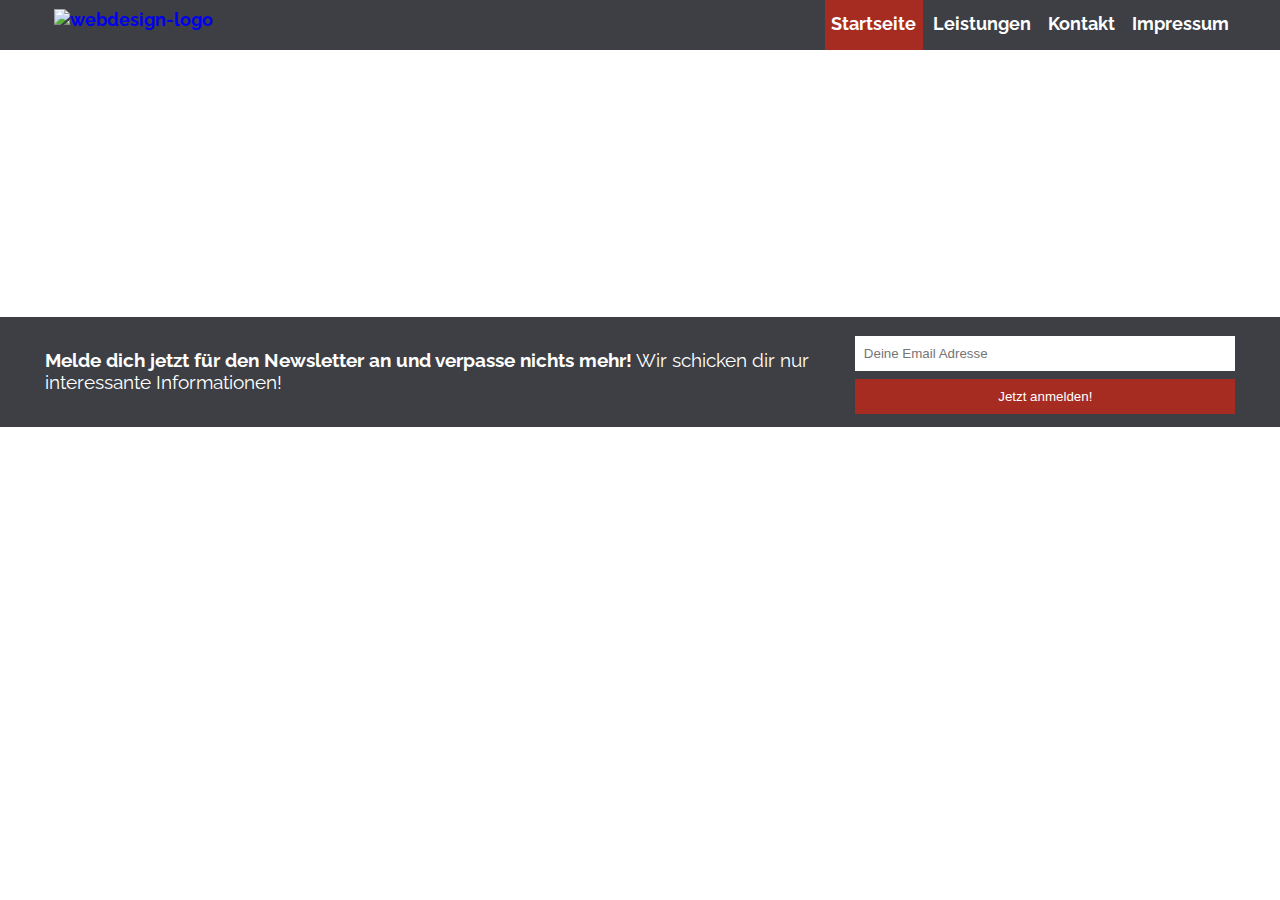
==== index.html @ fb194dc9 "commit changes" ====
<!DOCTYPE html>
<html lang="de">

    <head>
        <meta charset="utf-8">
        <meta name="viewport" content="width=device-width, initial-scale=1.0">
        <title>Startseite</title>
        <link rel="stylesheet" type="text/css" href="src/css/styles.css">
        <link rel="preconnect" href="https://fonts.googleapis.com">
        <link rel="preconnect" href="https://fonts.gstatic.com" crossorigin>
        <link href="https://fonts.googleapis.com/css2?family=Lato:ital,wght@0,400;0,700;1,400;1,700&family=Raleway:ital,wght@0,400;0,700;1,400;1,700&display=swap" rel="stylesheet">
    </head>

    <body>

        <!-- NAVIGATIONSLEISTE -->

        <nav id="header-nav">

           <div class="container" id="desktop-nav">
                <div class="row">
                    <div class="col-6">

                        <a href="index.html">
                            <img src="src/img/webdesign-logo.png" alt="webdesign-logo">
                        </a>
            
                        <ul>
                            <li class="active"><a href="index.html">Startseite</a></li>
                            <li><a href="leistungen.html">Leistungen</a></li>
                            <li><a href="kontakt.html">Kontakt</a></li>
                            <li><a href="impressum.html">Impressum</a></li>
                        </ul>

                    </div>
                </div>
            </div>
            

            <div class="container" id="mobile-nav">
                <div class="row">
                    <div class="col-6">

                        <a href="index.html">
                            <img src="src/img/webdesign-logo.png" alt="webdesign-logo">
                        </a>

                        <div class="clearfix" id="mobile-nav-dropdown">

                            <div id="mobile-nav-button"><span>&equiv;</span></div>
                        

                            <div class="clearfix" id="mobile-nav-content">

                                <ul>
                                    <li class="active"><a href="index.html">Startseite</a></li>
                                    <li><a href="leistungen.html">Leistungen</a></li>
                                    <li><a href="kontakt.html">Kontakt</a></li>
                                    <li><a href="impressum.html">Impressum</a></li>
                                </ul>

                            </div>
                        </div>           
                    </div>
                </div>
            </div>

        </nav>

        <!-- HEADER BANNER -->

        <header id="header-banner"></header>

        <!-- NEWSLETTER-BEREICH -->

        <section id="newsletter-bereich">

            <div class="container">
                <div class="row">
                    <div class="col-4">

                        <p id="nb-werbetext"><span class="fettgedruckter-text">Melde dich jetzt für den Newsletter an und verpasse nichts mehr!</span> Wir schicken dir nur interessante Informationen!</p>

                    </div>
                    <div class="col-2 clearfix">

                        <form id="nb-form" action="index.html" method="post">

                            <label class="screenreader" for="nb-email-input">E-Mail:</label>
                            <input id="nb-email-input" type="text" name="email" placeholder="Deine Email Adresse" pattern="[a-z0-9._%+-]+@[a-z0-9.-]+\.[a-z]{2,4}$" title="Gib eine gültige E-Mail Adresse ein.">

                            <button class="btn-typ-1" id="nb-btn" type:"submit">Jetzt anmelden!</button>

                        </form>

                    </div>
                </div>
            </div>

        </section>

    </body>

</html>
---- src/css/styles.css ----
html {
    font-size: 16px;
}

/* === FARBEN === */

/*
BLAU:           #1F4E8C
DUNKEL GRAU:    #3D3F45
HELL GRAU:      #E5E5E5
ROT:            #A62C21
*/

/* === GLOBAL === */

body {
   margin: 0;
   font-family: 'Raleway', 'Lato', 'Helvetica Neue', 'Arial', sans-serif;
   font-size: 16px;
}

* {
   box-sizing: border-box;
}

/* === GENERELLES === */

.clearfix::after {
   content: "";
   display: block;
   clear: both;
}

.active {
   background-color: #A62C21 !important; 
}

.fettgedruckter-text {
   font-weight:  bold;
}

.screenreader {
   display: none;
}

.btn-typ-1 {
   background-color: #A62C21;
   border: 2px solid #A62C21;
   color: #FFF;
   padding: .4rem .6rem;
}

/*=== Navigationsleiste ===*/

#header-nav {
    width: 100%;
    height: 50px;
    background-color: #3D3F45;
    position: relative;
    font-weight: bold;
    font-size: 1.1rem;
}

 #header-nav a >img {
    height: 30px;
    width: auto;
    float: left;
    margin: .55rem;
 }

 #header-nav ul {
    margin: 0;
    padding: 0;
    float: right;
    height: 100%;
 }

 #header-nav ul > li {
    display: inline-block;
    height: 100%;
    padding: 0 .4rem 0 .4rem;
 }

 #header-nav ul > li > a {
    display: inline-block;
    margin-top: .8rem;
 }
 
 #header-nav ul > li > a:link {
    color: #fff;
    text-decoration: none;
 }

 #header-nav ul > li > a:hover {
    color: #E5E5E5;
    text-decoration: none;
 }

 #header-nav ul > li > a:active {
    color: #E5E5E5;
    text-decoration: none;
 }

 #header-nav ul > li > a:visited {
    color: #fff;
    text-decoration: none;
 }

 #header-nav .col-6 {
   padding-top: 0;
   padding-bottom: 0;
 }

#header-nav .container,
#header-nav .row,
#header-nav .col-6 {
   height: 100%;
}

 


 /* === NAVIGATIONSLEISTE (MOBIL) === */

 #mobile-nav-button {

   color: #FFF;
   float: right;
   font-size: 2rem;
   border: 2px solid #FFF;
   width: 37px;
   height: 37px;
   position: relative;
   margin-top: .4rem;
   margin-bottom: .4rem;

 }

 #mobile-nav-button > span {
   position: absolute;
   bottom: -0.5px;
   left: 7.5px;
 }

 #mobile-nav-content > ul > li {
   display: block;
   background-color: #3D3F45;
   height: 50px;
   padding: 0 1.2rem;
   text-align: center;
 }

 #mobile-nav-dropdown {
   position: relative;
   display: inline-block;
   float: right;
 }

 #mobile-nav-content {
   position: absolute;
   right: 0;
   top: 50px;
   display: none;
 }

 #mobile-nav-dropdown:hover > #mobile-nav-content {
   display: block;
 }

 #mobile-nav {
   display: none;
 }


@media (max-width: 768px) {

   #desktop-nav { display: none        }
   #mobile-nav { display: inline-block }

}


 /* === HEADER - BANNER === */

 #header-banner {
    width: 100%;
    height: 0;
    padding-top: 20.83%;
    background: url("../img/hintergrund.jpg") no-repeat center center;
    background-size: contain;
 }

 #header-banner-klein {
    width: 100%;
    height: 0;
    padding-top: 15.625%;
    background: url("../img/hintergrund-klein.jpg") no-repeat center center;
    background-size: contain;
 }

 /* === NEWSLETTER-BEREICH === */ 

 #newsletter-bereich {
   width: 100%;
   background-color: #3D3F45;
 }

 #nb-werbetext {
   color: #FFF;
   font-size: 1.2rem;
 }

 #nb-email-input {
   width: 78%;
   height: 35px;
   border: 2px solid #FFF;
   padding: .4rem;
 }

 #nb-btn {
   height: 35px;
 }

 #nb-form {
   margin-top: .4rem;
   float: right;
   width: 100%;
   text-align: right;
 }

 @media (max-width: 1822px) {
   #nb-email-input {
      width: 70%;
    }
 }

 @media (max-width: 1358px) {
   #nb-email-input {
      width: 100%;
      margin-bottom: .5rem;
   }

   #nb-btn {
      width: 100%;
   }
 }

 @media (max-width: 768px) {
   #nb-werbetext {
      display: none;
   }
   #nb-form {
      margin-top: 0;
   }
   #newsletter-bereich .col-4 {
      display: none;
   }
 }

 @media (max-width: 480px) {
   #nb-email-input {
      height: 25px;
   }
   #nb-btn {
      height: 25px;
      padding: .1rem;
   }
 }

/*

=== GRID SYSTEM (SICHTBARKEIT) ===

.border, .border * {
   border: 1px solid #91C4FF;
}

[class*='col-'] {
   background-color: #BFDBFF;
}

p {
   background-color: #91C4FF;
   padding: 0;
   margin: 0;
   color: #FFF;
   text-align: center;
} 

*/


 /* === GRID SYSTEM === */

 .container {
   width: 95%;
   margin-left: auto;
   margin-right: auto;
 }

 .row::after {
   content: "";
   clear: both;
   display: block;
 }

 [class*='col-'] {
   float: left;
   min-height: 1px;
   padding: .8rem;
 }
 
 .col-1 { width: 16.666%;  }
 .col-2 { width: 33.333%;  }
 .col-3 { width: 50%;      }
 .col-4 { width: 66.666%   }
 .col-6 { width: 100%;     }

 /* 

 === WICHTIGE BREAKPOINTS ===

480 Pixel (iPhone Querformat)
768 Pixel (iPad Hochformat)
1024 Pixel (iPad Querformat)

 */

 @media (max-width: 1024px) {

   .col-1 { width: 33.333%;   }

 }


@media (max-width: 768px) {
   
   .col-1 { width: 50%;       }
   .col-2 { width: 100%;      }
   .col-3 { width: 100%;      }
   .col-4 { width: 100%;      }
}

@media (max-width: 480px) {
   
   .col-1 { width: 100%;      }
   .col-2 { width: 100%;      }
   .col-3 { width: 100%;      }
   .col-4 { width: 100%;      }
}
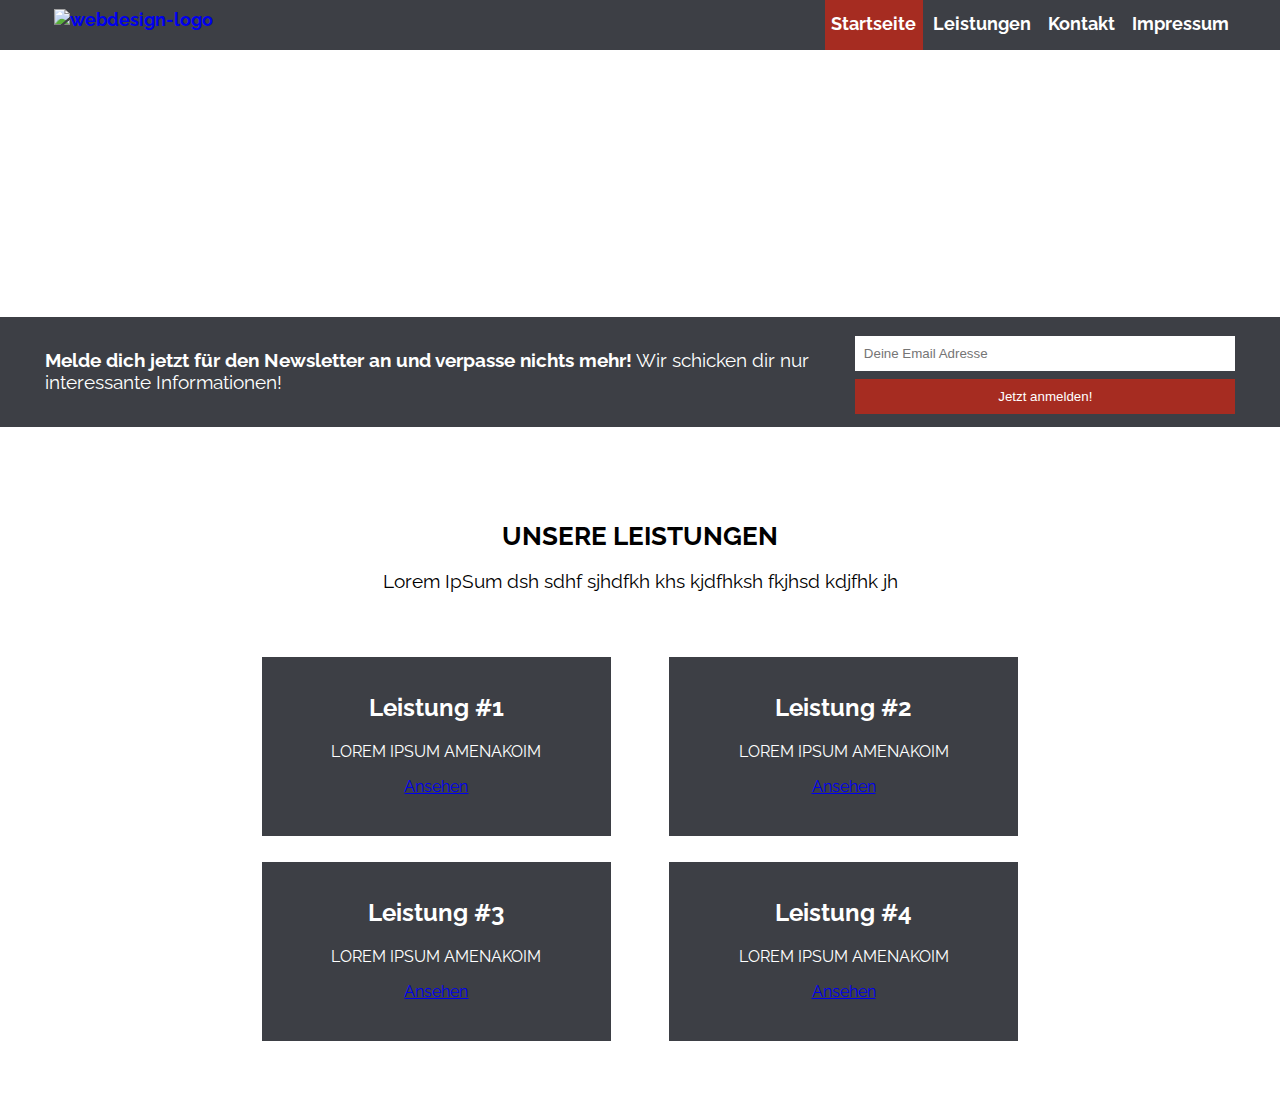
==== commit 979ed21b: "commit further changes" ====
--- a/index.html
+++ b/index.html
@@ -21,7 +21,7 @@
                 <div class="row">
                     <div class="col-6">
 
-                        <a href="index.html">
+                        <a href="index.html" class="logo-link">
                             <img src="src/img/webdesign-logo.png" alt="webdesign-logo">
                         </a>
             
@@ -41,7 +41,7 @@
                 <div class="row">
                     <div class="col-6">
 
-                        <a href="index.html">
+                        <a href="index.html" class="logo-link">
                             <img src="src/img/webdesign-logo.png" alt="webdesign-logo">
                         </a>
 
@@ -99,6 +99,57 @@
 
         </section>
 
+        <!-- LEISTUNGEN-BEREICH -->
+
+        <section id="leistungen-bereich">
+
+            <div class="container">
+                <div class="row">
+                    <div class="col-6">
+                        <header class="intro-container">
+                            <h1>Unsere Leistungen</h1>
+                            <p>Lorem IpSum dsh sdhf sjhdfkh khs kjdfhksh fkjhsd kdjfhk jh</p>
+                        </header>
+                    </div>
+                </div>
+
+                <div class="row">
+                    <div class="col-3">
+                        <article class="leistungs-box">
+                            <h2>Leistung #1</h2>
+                            <p>LOREM IPSUM AMENAKOIM</p>
+                            <a href="leistungen.html#leistung1">Ansehen</a>
+                        </article>
+                    </div>
+                    <div class="col-3">
+                        <article class="leistungs-box">
+                            <h2>Leistung #2</h2>
+                            <p>LOREM IPSUM AMENAKOIM</p>
+                            <a href="leistungen.html#leistung2">Ansehen</a>
+                        </article>
+                    </div>
+                </div>
+
+                <div class="row">
+                    <div class="col-3">
+                        <article class="leistungs-box">
+                            <h2>Leistung #3</h2>
+                            <p>LOREM IPSUM AMENAKOIM</p>
+                            <a href="leistungen.html#leistung3">Ansehen</a>
+                        </article>
+                    </div>
+                    <div class="col-3">
+                        <article class="leistungs-box">
+                            <h2>Leistung #4</h2>
+                            <p>LOREM IPSUM AMENAKOIM</p>
+                            <a href="leistungen.html#leistung4">Ansehen</a>
+                        </article>
+                    </div>
+                </div>
+            </div>
+
+        </section>
+
     </body>
 
 </html>--- a/src/css/styles.css
+++ b/src/css/styles.css
@@ -23,6 +23,17 @@
    box-sizing: border-box;
 }
 
+:focus {
+   outline: none;
+   box-shadow: 0 0 2px 2px #E5E5E5, 0 0 10px #E5E5E5;
+}
+
+section {
+   padding-top: 4rem;
+   padding-bottom: 4rem;
+}
+
+
 /* === GENERELLES === */
 
 .clearfix::after {
@@ -49,6 +60,26 @@
    color: #FFF;
    padding: .4rem .6rem;
 }
+
+.intro-container {
+   text-align: center;
+   width: 80%;
+   margin-left: auto;
+   margin-right: auto;
+   margin-bottom: 2.5rem;
+}
+
+.intro-container > h1 {
+   font-size: 1.6rem;
+   text-transform: uppercase;
+}
+
+.intro-container > p {
+   font-size: 1.2rem;
+}
+
+
+
 
 /*=== Navigationsleiste ===*/
 
@@ -115,6 +146,10 @@
 #header-nav .row,
 #header-nav .col-6 {
    height: 100%;
+}
+
+.logo-link {
+   display: inline-block;
 }
 
  
@@ -203,6 +238,8 @@
  #newsletter-bereich {
    width: 100%;
    background-color: #3D3F45;
+   padding-top: 0;
+   padding-bottom: 0;
  }
 
  #nb-werbetext {
@@ -266,6 +303,27 @@
       padding: .1rem;
    }
  }
+
+
+/* === LEISTUNGEN - BEREICH  === */
+
+.leistungs-box {
+   background-color: #3D3F45;
+   text-align: center;
+   color:#FFF;
+   padding: 1rem 3rem 2.5rem;
+   width: 60%;
+}
+
+#leistungen-bereich .row > .col-3:nth-of-type(even) > .leistungs-box {
+   margin-left: 1rem;
+   margin-right: auto;
+}
+
+#leistungen-bereich .row > .col-3:nth-of-type(odd) > .leistungs-box {
+   margin-right: 1rem;
+   margin-left: auto;
+}
 
 /*
 
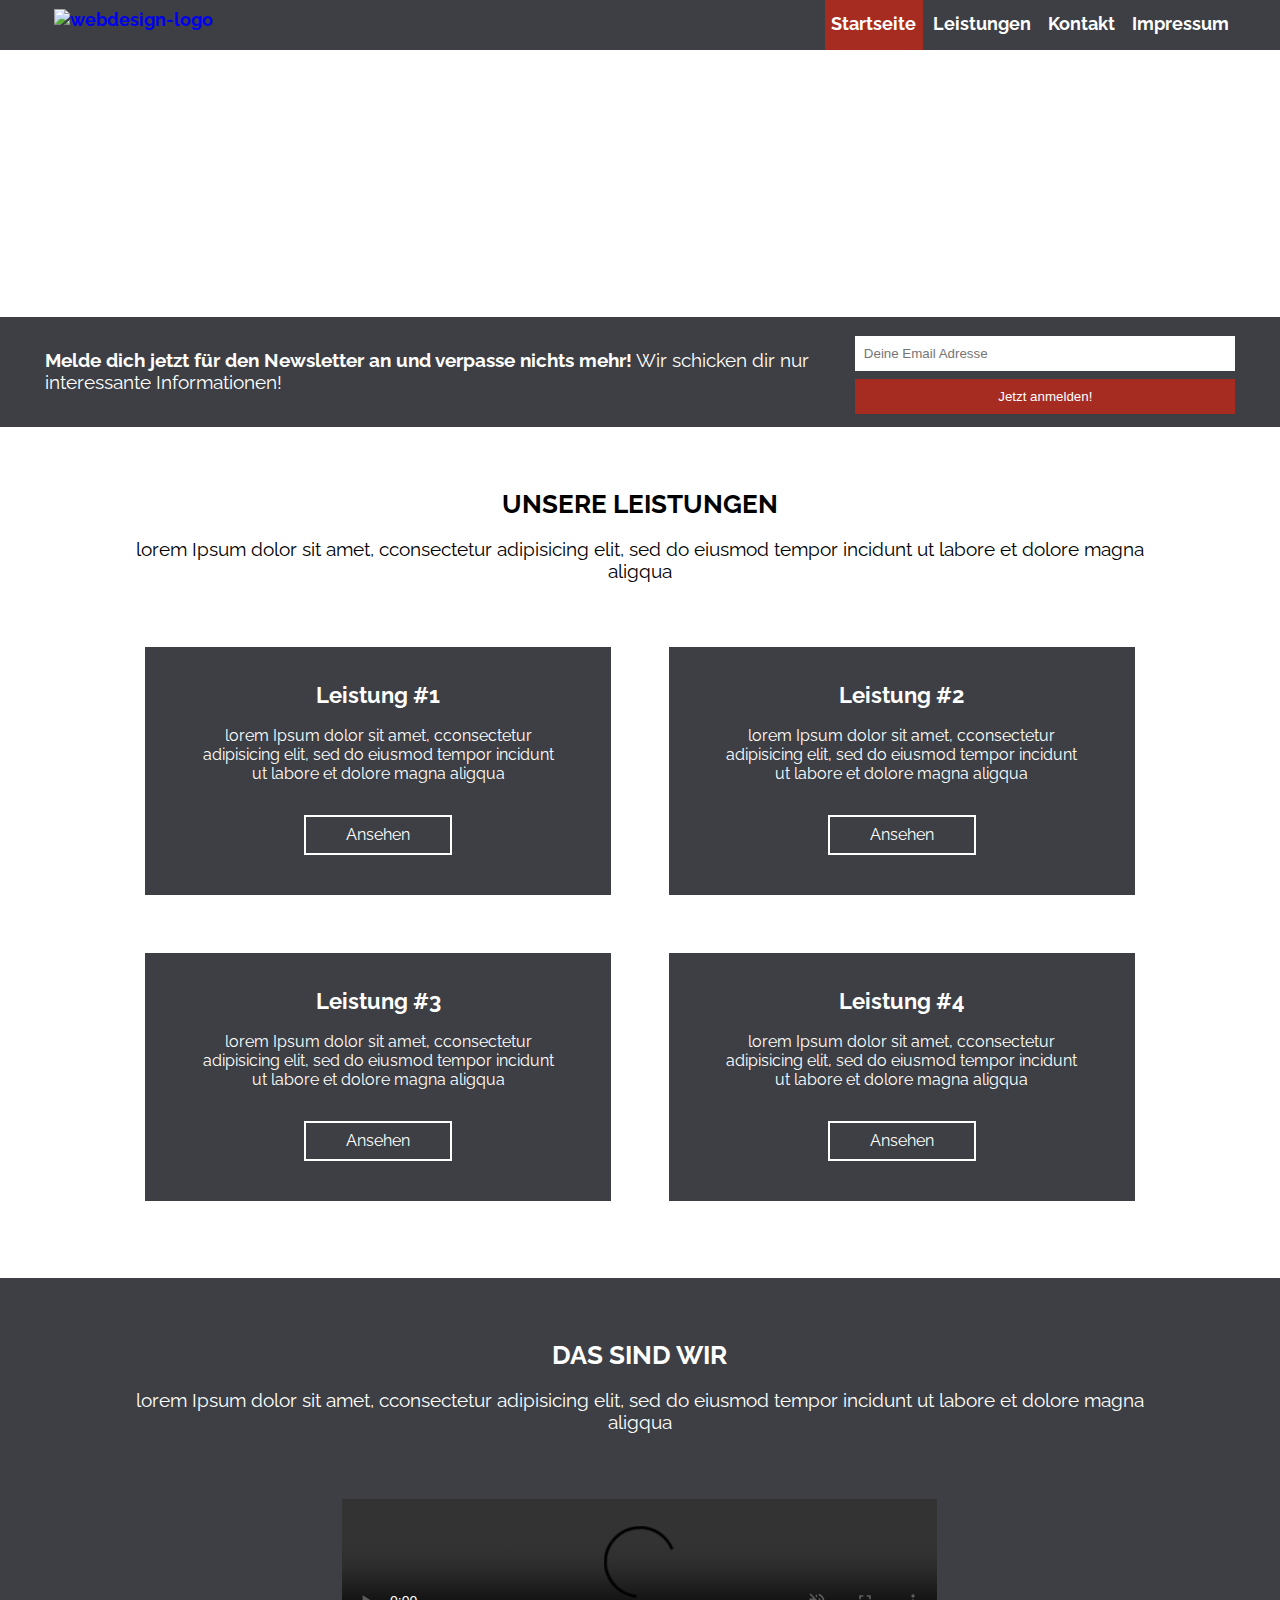
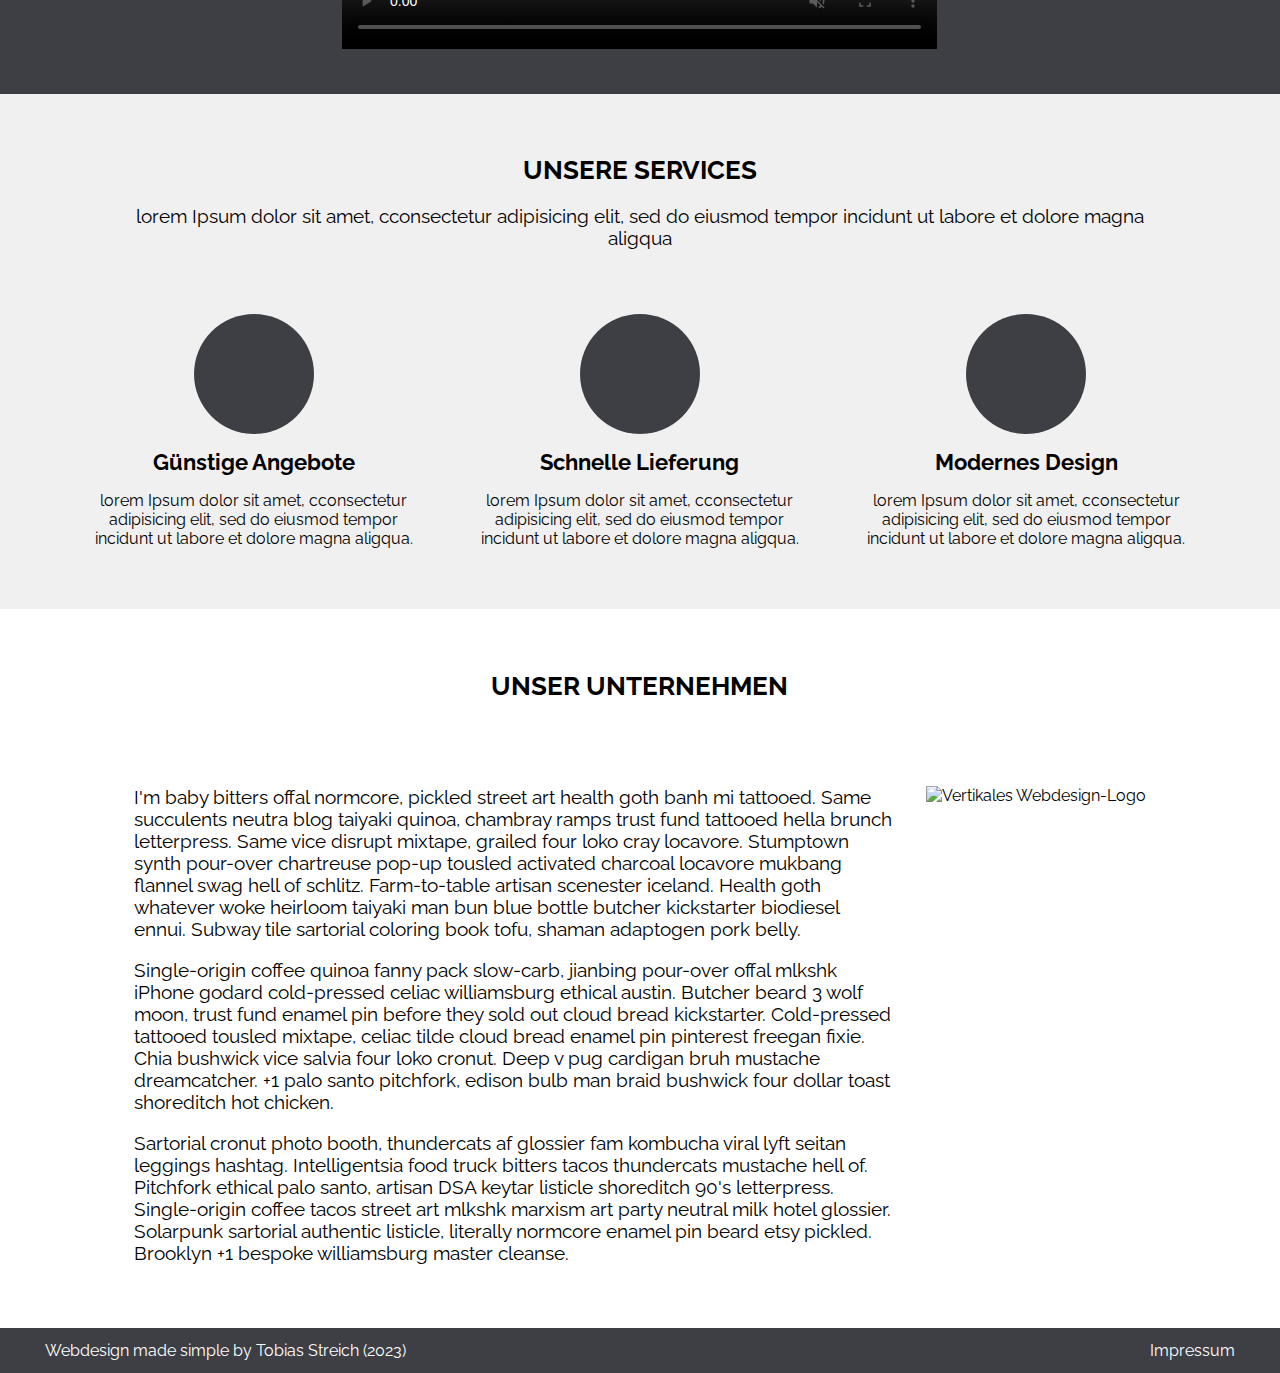
==== commit 3ae22c2c: "leistungen seite und footer" ====
--- a/index.html
+++ b/index.html
@@ -108,48 +108,166 @@
                     <div class="col-6">
                         <header class="intro-container">
                             <h1>Unsere Leistungen</h1>
-                            <p>Lorem IpSum dsh sdhf sjhdfkh khs kjdfhksh fkjhsd kdjfhk jh</p>
-                        </header>
-                    </div>
-                </div>
-
-                <div class="row">
-                    <div class="col-3">
-                        <article class="leistungs-box">
+                            <p>lorem Ipsum dolor sit amet, cconsectetur adipisicing elit, sed do eiusmod tempor incidunt ut labore et dolore magna aligqua</p>
+                        </header>
+                    </div>
+                </div>
+
+                <div class="row">
+                    <div class="col-3">
+                        <article class="leistungs-teaser-box">
                             <h2>Leistung #1</h2>
-                            <p>LOREM IPSUM AMENAKOIM</p>
-                            <a href="leistungen.html#leistung1">Ansehen</a>
-                        </article>
-                    </div>
-                    <div class="col-3">
-                        <article class="leistungs-box">
+                            <p>lorem Ipsum dolor sit amet, cconsectetur adipisicing elit, sed do eiusmod tempor incidunt ut labore et dolore magna aligqua</p>
+                            <a class="btn-typ-2 leistung-ansehen-btn" href="leistungen.html#leistung1" >Ansehen</a>
+                        </article>
+                    </div>
+                    <div class="col-3">
+                        <article class="leistungs-teaser-box">
                             <h2>Leistung #2</h2>
-                            <p>LOREM IPSUM AMENAKOIM</p>
-                            <a href="leistungen.html#leistung2">Ansehen</a>
-                        </article>
-                    </div>
-                </div>
-
-                <div class="row">
-                    <div class="col-3">
-                        <article class="leistungs-box">
+                            <p>lorem Ipsum dolor sit amet, cconsectetur adipisicing elit, sed do eiusmod tempor incidunt ut labore et dolore magna aligqua</p>
+                            <a class="btn-typ-2 leistung-ansehen-btn" href="leistungen.html#leistung2">Ansehen</a>
+                        </article>
+                    </div>
+                </div>
+
+                <div class="row">
+                    <div class="col-3">
+                        <article class="leistungs-teaser-box">
                             <h2>Leistung #3</h2>
-                            <p>LOREM IPSUM AMENAKOIM</p>
-                            <a href="leistungen.html#leistung3">Ansehen</a>
-                        </article>
-                    </div>
-                    <div class="col-3">
-                        <article class="leistungs-box">
+                            <p>lorem Ipsum dolor sit amet, cconsectetur adipisicing elit, sed do eiusmod tempor incidunt ut labore et dolore magna aligqua</p>
+                            <a class="btn-typ-2 leistung-ansehen-btn" href="leistungen.html#leistung3">Ansehen</a>
+                        </article>
+                    </div>
+                    <div class="col-3">
+                        <article class="leistungs-teaser-box">
                             <h2>Leistung #4</h2>
-                            <p>LOREM IPSUM AMENAKOIM</p>
-                            <a href="leistungen.html#leistung4">Ansehen</a>
-                        </article>
-                    </div>
-                </div>
-            </div>
-
-        </section>
-
+                            <p>lorem Ipsum dolor sit amet, cconsectetur adipisicing elit, sed do eiusmod tempor incidunt ut labore et dolore magna aligqua</p>
+                            <a class="btn-typ-2 leistung-ansehen-btn" href="leistungen.html#leistung4">Ansehen</a>
+                        </article>
+                    </div>
+                </div>
+            </div>
+
+        </section>
+
+        <!-- VIDEO BEREICH -->
+
+        <section id="video-bereich">
+            <div class="container">
+                <div class="row">
+                    <div class="col-6">
+                        <header class="intro-container">
+                            <h1>Das sind wir</h1>
+                            <p>lorem Ipsum dolor sit amet, cconsectetur adipisicing elit, sed do eiusmod tempor incidunt ut labore et dolore magna aligqua</p>
+                        </header>
+                    </div>
+                </div>
+                <div class="row">
+                    <div class="col-6">
+                        <video src="src/mov/WEBDESIGN+made+simple+-+Trailer.mp4" controls muted>
+                            <p>
+                                Das Video kann im Moment nicht widergegeben werden, 
+                                das Video findest du aber auch<a href="https://youtu.be/Ut2goGezYM4">hier</a>
+                            </p>
+                        </video>
+                    </div>
+                </div>
+            </div>
+        </section>
+
+        <!-- SERVICE BEREICH -->
+
+        <section id="service-bereich">
+            <div class="container">
+                <div class="row">
+                    <div class="col-6">
+                        <header class="intro-container">
+                            <h1>Unsere Services</h1>
+                            <p>lorem Ipsum dolor sit amet, cconsectetur adipisicing elit, sed do eiusmod tempor incidunt ut labore et dolore magna aligqua</p>
+                        </header>
+                    </div>
+                </div>
+                <div class="row">
+                    <div class="col-2">
+                        <article class="service-box">
+                            <div id="guenstig-icon" class="service-icon"></div>
+                            <h1>Günstige Angebote</h1>
+                            <p>lorem Ipsum dolor sit amet, cconsectetur adipisicing elit, sed do eiusmod tempor incidunt ut labore et dolore magna aligqua.</p>
+                        </article>
+                    </div>
+                    <div class="col-2">
+                        <article class="service-box">
+                            <div id="schnell-icon" class="service-icon"></div>
+                            <h1>Schnelle Lieferung</h1>
+                            <p>lorem Ipsum dolor sit amet, cconsectetur adipisicing elit, sed do eiusmod tempor incidunt ut labore et dolore magna aligqua.</p>
+                        </article>
+                    </div>
+                    <div class="col-2">
+                        <article class="service-box">
+                            <div id="modern-icon" class="service-icon"></div>
+                            <h1>Modernes Design</h1>
+                            <p>lorem Ipsum dolor sit amet, cconsectetur adipisicing elit, sed do eiusmod tempor incidunt ut labore et dolore magna aligqua.</p>
+                        </article>
+                    </div>
+                </div>
+            </div>
+        </section>
+
+        <!-- ÜBER UNS BEREICH -->
+
+        <section id="über-uns-bereich">
+            <div class="container">
+                <div class="row">
+                    <div class="col-6">
+                        <header class="intro-container">
+                            <h1>Unser Unternehmen</h1>
+                        </header>
+                    </div>
+
+                    <div class="row">
+                        <div class="col-6">
+                            <article id="über-uns-container">
+                                <p>I'm baby bitters offal normcore, pickled street art health goth banh mi tattooed. Same succulents neutra blog taiyaki quinoa, 
+                                    chambray ramps trust fund tattooed hella brunch letterpress. Same vice disrupt mixtape, grailed four loko cray locavore. 
+                                    Stumptown synth pour-over chartreuse pop-up tousled activated charcoal locavore mukbang flannel swag hell of schlitz. 
+                                    Farm-to-table artisan scenester iceland. Health goth whatever woke heirloom taiyaki man bun blue bottle butcher kickstarter biodiesel ennui. 
+                                    Subway tile sartorial coloring book tofu, shaman adaptogen pork belly.
+                                </p>
+
+                                <p>Single-origin coffee quinoa fanny pack slow-carb, jianbing pour-over offal mlkshk iPhone godard cold-pressed celiac williamsburg ethical austin.
+                                    Butcher beard 3 wolf moon, trust fund enamel pin before they sold out cloud bread kickstarter. Cold-pressed tattooed tousled mixtape,
+                                    celiac tilde cloud bread enamel pin pinterest freegan fixie. Chia bushwick vice salvia four loko cronut. Deep v pug cardigan bruh mustache dreamcatcher. 
+                                    +1 palo santo pitchfork, edison bulb man braid bushwick four dollar toast shoreditch hot chicken.
+                                </p>
+
+                                <p>Sartorial cronut photo booth, thundercats af glossier fam kombucha viral lyft seitan leggings hashtag. 
+                                    Intelligentsia food truck bitters tacos thundercats mustache hell of. Pitchfork ethical palo santo, 
+                                    artisan DSA keytar listicle shoreditch 90's letterpress. Single-origin coffee tacos street art mlkshk marxism art party neutral milk hotel glossier. 
+                                    Solarpunk sartorial authentic listicle, literally normcore enamel pin beard etsy pickled. Brooklyn +1 bespoke williamsburg master cleanse.
+                                </p>
+                                <img src="./src/img/webdesign-logo-vertical.png" alt="Vertikales Webdesign-Logo">
+                            </article>
+                        </div>
+                    </div>
+                </div>
+            </div>
+        </section>
+
+        <!-- FOOTER -->
+
+        <footer id="footer">
+
+            <div class="container">
+                <div class="row">
+                    <div class="col-6">
+                        <span>Webdesign made simple by Tobias Streich (2023)</span>
+                        <nav id="footer-nav">
+                            <a href="impressum.html">Impressum</a>
+                        </nav>
+                    </div>
+                </div>
+            </div>
+
+        </footer>
     </body>
-
 </html>--- a/src/css/styles.css
+++ b/src/css/styles.css
@@ -7,7 +7,7 @@
 /*
 BLAU:           #1F4E8C
 DUNKEL GRAU:    #3D3F45
-HELL GRAU:      #E5E5E5
+HELL GRAU:      #F0F0F0
 ROT:            #A62C21
 */
 
@@ -25,12 +25,33 @@
 
 :focus {
    outline: none;
-   box-shadow: 0 0 2px 2px #E5E5E5, 0 0 10px #E5E5E5;
+   box-shadow: 0 0 2px 2px #F0F0F0, 0 0 10px #F0F0F0;
 }
 
 section {
    padding-top: 4rem;
    padding-bottom: 4rem;
+}
+
+@media (max-width: 1366px) {
+   section {
+      padding-top: 2rem;
+      padding-bottom: 2rem;
+   }
+}
+
+@media (max-width: 1024px) {
+   section {
+      padding-top: 1.5rem;
+      padding-bottom: 1.5rem;
+   }
+}
+
+@media (max-width: 768px) {
+   section {
+      padding-top: .5rem;
+      padding-bottom: .5rem;
+   }
 }
 
 
@@ -61,6 +82,24 @@
    padding: .4rem .6rem;
 }
 
+.btn-typ-1:hover {
+   background-color: #A62C21;
+   border: 2px solid #FFF;
+}
+
+.btn-typ-2 {
+   border: 2px solid #FFF;
+   background-color: transparent;
+   color: #FFF;
+   padding: .4rem .6rem;
+}
+
+.btn-typ-2:hover {
+   color: #A62C21;
+   font-weight: bold;
+   border: 2px solid #A62C21;
+}
+
 .intro-container {
    text-align: center;
    width: 80%;
@@ -69,6 +108,22 @@
    margin-bottom: 2.5rem;
 }
 
+@media (max-width: 1366px) {
+
+   .intro-container {
+      width: 90%;
+   }
+   
+}
+
+@media (max-width: 1024px) {
+
+   .intro-container {
+      width: 100%;
+   }
+   
+}
+
 .intro-container > h1 {
    font-size: 1.6rem;
    text-transform: uppercase;
@@ -76,6 +131,22 @@
 
 .intro-container > p {
    font-size: 1.2rem;
+}
+
+@media (max-width: 1366px) {
+
+   .intro-container > p {
+      margin-bottom: .5rem;
+   }
+   
+}
+
+@media (max-width: 1024px) {
+
+   .intro-container > p {
+      margin-bottom: 0;
+   }
+   
 }
 
 
@@ -123,12 +194,12 @@
  }
 
  #header-nav ul > li > a:hover {
-    color: #E5E5E5;
+    color: #F0F0F0;
     text-decoration: none;
  }
 
  #header-nav ul > li > a:active {
-    color: #E5E5E5;
+    color: #F0F0F0;
     text-decoration: none;
  }
 
@@ -307,23 +378,335 @@
 
 /* === LEISTUNGEN - BEREICH  === */
 
-.leistungs-box {
+.leistungs-teaser-box {
    background-color: #3D3F45;
    text-align: center;
    color:#FFF;
    padding: 1rem 3rem 2.5rem;
    width: 60%;
-}
-
-#leistungen-bereich .row > .col-3:nth-of-type(even) > .leistungs-box {
+   margin-bottom: 2rem;
+}
+
+#leistungen-bereich .row > .col-3:nth-of-type(even) > .leistungs-teaser-box {
    margin-left: 1rem;
    margin-right: auto;
 }
 
-#leistungen-bereich .row > .col-3:nth-of-type(odd) > .leistungs-box {
+#leistungen-bereich .row > .col-3:nth-of-type(odd) > .leistungs-teaser-box {
    margin-right: 1rem;
    margin-left: auto;
 }
+
+.leistungs-teaser-box > h2 {
+   font-size: 1.4rem;
+}
+
+.leistung-ansehen-btn {
+   text-decoration: none;
+   height: 40px;
+   width: 40%;
+   display: inline-block;
+   padding-top: .5rem;
+   min-width: 100px;
+   margin-top: 1rem;
+}
+
+.leistung-ansehen-btn:link {
+   color: #FFF;
+}
+
+.leistung-ansehen-btn:visited {
+   color: #FFF;
+}
+
+.leistung-ansehen-btn:active {
+   color: #FFF;
+}
+
+.leistung-ansehen-btn:hover {
+   color: #A62C21;
+   font-weight: bold;
+   border: 2px solid #A62C21;
+}
+
+@media (max-width: 1366px) {
+
+   .leistungs-teaser-box {
+      width: 80%;
+   }
+
+}
+
+@media (max-width: 1024px) {
+
+   .leistungs-teaser-box {
+      width: 100%;
+      margin-bottom: 1rem;
+   }
+
+   #leistungen-bereich .row > .col-3:nth-of-type(even) > .leistungs-teaser-box {
+      margin-left: .6rem;
+   }
+   
+   #leistungen-bereich .row > .col-3:nth-of-type(odd) > .leistungs-teaser-box {
+      margin-right: .6rem;
+   }
+
+}
+
+@media (max-width: 768px) {
+
+   #leistungen-bereich .row > .col-3:nth-of-type(even) > .leistungs-teaser-box {
+      margin-left: 0;
+   }
+   
+   #leistungen-bereich .row > .col-3:nth-of-type(odd) > .leistungs-teaser-box {
+      margin-right: 0;
+   }
+
+}
+
+/* === VIDEO - BEREICH === */
+
+#video-bereich {
+   background-color: #3D3F45;
+   color: #FFF;
+}
+
+#video-bereich video {
+   width: 35%;
+   height: auto;
+   margin-left: auto;
+   margin-right: auto;
+   display: block;
+}
+
+@media (max-width: 1440px) {
+
+   #video-bereich video {
+      width: 50%;
+   }
+
+}
+
+@media (max-width: 1024px) {
+
+   #video-bereich video {
+      width: 65%;
+   }
+
+}
+
+@media (max-width: 768px) {
+
+   #video-bereich video {
+      width: 85%;
+   }
+
+}
+
+@media (max-width: 480px) {
+
+   #video-bereich video {
+      width: 100%;
+   }
+
+}
+
+/* === SERVICE - BEREICH === */
+
+#service-bereich {
+   background-color: #F0F0F0;
+}
+
+.service-box {
+   text-align: center;
+   width: 90%;
+}
+
+.service-box > h1 {
+   font-size: 1.4rem;
+}
+
+#service-bereich .row:nth-of-type(2) .col-2:first-of-type .service-box {
+   margin-right: 0;
+   margin-left: auto;
+}
+
+#service-bereich .row:nth-of-type(2) .col-2:nth-of-type(2) .service-box {
+   margin-right: auto;
+   margin-left: auto;
+}
+
+.service-icon {
+   width: 120px;
+   height: 120px;
+   border-radius: 50%;
+   margin-left: auto;
+   margin-right: auto;    
+}
+
+#guenstig-icon {
+   background: #3D3F45 url("./../img/services-sprite.png") left 0 top 0;
+}
+
+#schnell-icon {
+   background: #3D3F45 url("./../img/services-sprite.png") left -120px top 0;
+}
+
+#modern-icon {
+   background: #3D3F45 url("./../img/services-sprite.png") left -240px top 0;
+}
+
+@media (max-width: 768px) {
+
+   #service-bereich > .container > .row:nth-of-type(2) .col-2 > .service-box {
+      margin-right: auto;
+      margin-left: auto;
+   }
+}
+
+@media (max-width: 480px) {
+   .service-box {
+      width: 100%;
+   }
+}
+
+/* === ÜBER UNS BEREICH === */
+
+#über-uns-bereich {
+   background-color: #FFF;
+}
+
+#über-uns-container {
+   position: relative;
+   width: 85%;
+   margin-right: auto;
+   margin-left: auto;
+}
+
+#über-uns-container > img {
+   position: absolute;
+   top: 0;
+   right: 100px;
+   height: 100%;
+}
+
+#über-uns-container > p {
+   width: 75%;
+   font-size: 1.2rem;
+}
+
+@media (max-width: 1440px) {
+
+   #über-uns-container > img {
+      right: 50px;
+   }
+}
+
+@media (max-width: 1280px) {
+
+   #über-uns-container > img {
+      right: 0px;
+   }
+}
+
+@media (max-width: 1140px) {
+
+   #über-uns-container > p {
+      width: 70%;
+   }
+}
+
+@media (max-width: 1024px) {
+
+   #über-uns-container > p {
+      width: 100%;
+   }
+
+   #über-uns-container > img {
+      display: none;
+   }
+}
+
+/* === FOOTER === */
+
+#footer {
+   background-color: #3D3F45;
+   color: #FFF;
+   height: 2.8rem;
+}
+
+#footer-nav {
+   display: inline-block;
+   float: right;
+}
+
+#footer-nav > a {
+   text-decoration: none;
+}
+
+#footer-nav > a:link {
+   color: #FFF;
+}
+
+#footer-nav > a:visited {
+   color: #FFF;
+}
+
+#footer-nav > a:active {
+   color: #FFF;
+}
+
+#footer-nav > a:hover {
+   color: #F0F0F0;
+}
+
+@media (max-width: 565px) {
+   #footer span {
+      display: none;
+   }
+}
+
+/* === LEISTUNGEN - SEITE === */
+
+.flex-container {
+   display: flex;
+   width: 80%;
+   margin-left: auto;
+   margin-right: auto;
+   justify-content: space-around;
+   align-items: center;
+}
+
+.leistungs-box {
+   background-color: #3D3F45;
+   flex-basis: 25%;
+   color: #FFF;
+   padding: 2rem 4rem;
+   text-align: center;
+   min-height: 400px;
+   display: flex;
+   flex-direction: column;
+   align-items: center;
+   justify-content: space-around;
+}
+
+.leistungs-box-empfohlen {
+   flex-basis: 27.5%;
+   min-height: 500px;
+   box-shadow: 0 0 20px #3D3F45;
+}
+
+.leistungen-box ul {
+   padding: 0;
+}
+
+.leistungen-box ul > li {
+   list-style-position: inside;
+   margin-bottom: .5rem;
+}
+
 
 /*
 
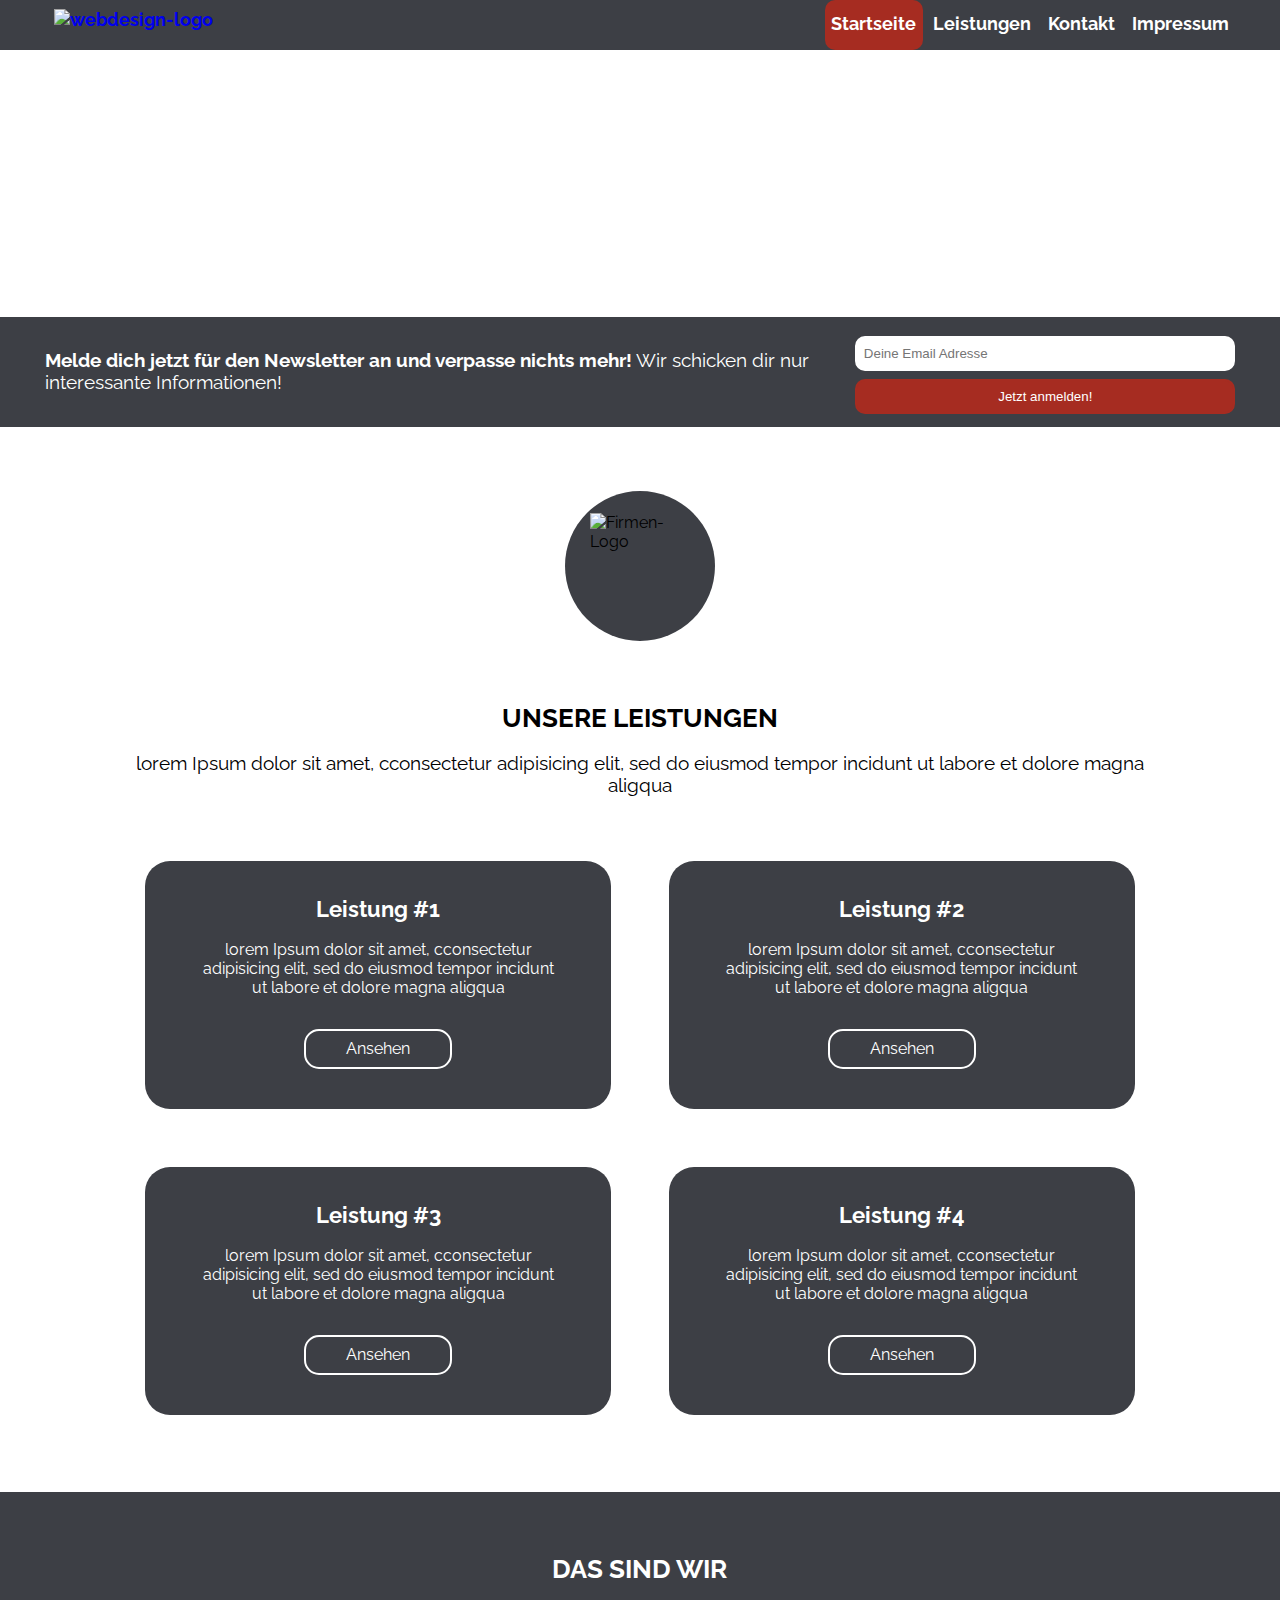
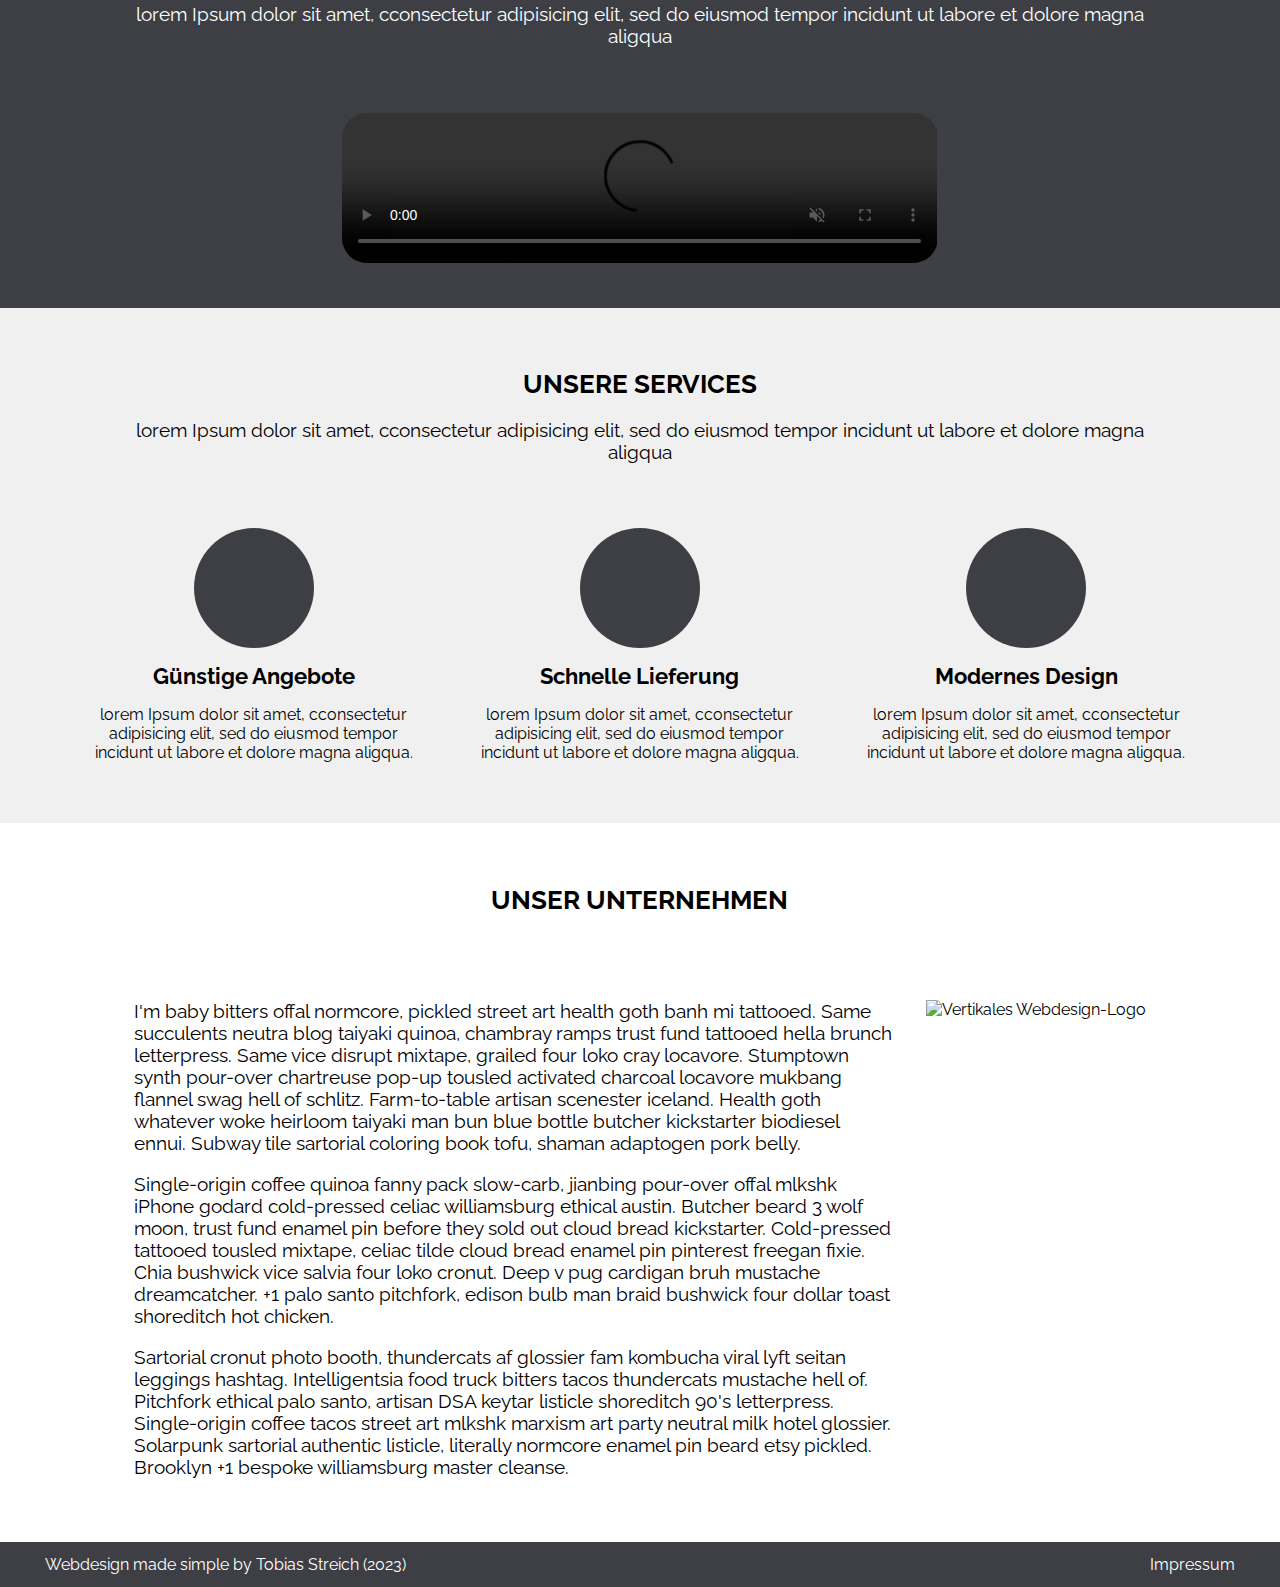
==== commit 1047af97: "Impressum und Animations" ====
--- a/index.html
+++ b/index.html
@@ -99,6 +99,14 @@
 
         </section>
 
+        <!-- LOGO -->
+
+        <div id="animiertes-logo">
+
+            <img src="src/img/webdesign-logo-klein.png" alt="Firmen-Logo">
+
+        </div>
+
         <!-- LEISTUNGEN-BEREICH -->
 
         <section id="leistungen-bereich">
--- a/src/css/styles.css
+++ b/src/css/styles.css
@@ -25,7 +25,7 @@
 
 :focus {
    outline: none;
-   box-shadow: 0 0 2px 2px #F0F0F0, 0 0 10px #F0F0F0;
+   box-shadow: 0 0 0 0 #F0F0F0, 0 0 10px #F0F0F0;
 }
 
 section {
@@ -65,6 +65,7 @@
 
 .active {
    background-color: #A62C21 !important; 
+   border-radius: 10px;
 }
 
 .fettgedruckter-text {
@@ -323,10 +324,12 @@
    height: 35px;
    border: 2px solid #FFF;
    padding: .4rem;
+   border-radius: 10px;
  }
 
  #nb-btn {
    height: 35px;
+   border-radius: 10px;
  }
 
  #nb-form {
@@ -375,6 +378,40 @@
    }
  }
 
+ /* === ANIMIERTES LOGO === */
+
+ @keyframes logoAnimation {
+   0% { transform: rotateZ(0deg);         }
+   11.111% { transform: rotateZ(0deg);    }
+   22.222% { transform: rotateZ(90deg);   }
+   33.333% { transform: rotateZ(90deg);   }
+   44.444% { transform: rotateZ(180deg);  }
+   55.555% { transform: rotateZ(180deg);  }
+   66.666% { transform: rotateZ(270deg);  }
+   77.777% { transform: rotateZ(270deg);  }
+   88.888% { transform: rotateZ(360deg);  }
+   100% { transform: rotateZ(360deg);     }
+ }
+
+ #animiertes-logo {
+   height: 150px;
+   width: 150px;
+   background-color: #3D3F45;
+   border-radius: 50%;
+   margin-left: auto;
+   margin-right: auto;
+   margin-top: 4rem;
+   padding: 22.5px;
+ }
+
+ #animiertes-logo > img {
+   display: block;
+   width: 100px;
+   height: 100px;
+   margin-left: auto;
+   margin-right: auto;
+   animation: logoAnimation 5s ease-in-out infinite alternate;
+ }
 
 /* === LEISTUNGEN - BEREICH  === */
 
@@ -385,6 +422,7 @@
    padding: 1rem 3rem 2.5rem;
    width: 60%;
    margin-bottom: 2rem;
+   border-radius: 25px;
 }
 
 #leistungen-bereich .row > .col-3:nth-of-type(even) > .leistungs-teaser-box {
@@ -409,6 +447,7 @@
    padding-top: .5rem;
    min-width: 100px;
    margin-top: 1rem;
+   border-radius: 15px;
 }
 
 .leistung-ansehen-btn:link {
@@ -479,6 +518,7 @@
    margin-left: auto;
    margin-right: auto;
    display: block;
+   border-radius: 25px;
 }
 
 @media (max-width: 1440px) {
@@ -543,7 +583,12 @@
    height: 120px;
    border-radius: 50%;
    margin-left: auto;
-   margin-right: auto;    
+   margin-right: auto; 
+   transition: transform 0.75s;   
+}
+
+.service-icon:hover {
+   transform: rotateZ(360deg);
 }
 
 #guenstig-icon {
@@ -564,6 +609,7 @@
       margin-right: auto;
       margin-left: auto;
    }
+
 }
 
 @media (max-width: 480px) {
@@ -679,7 +725,30 @@
    align-items: center;
 }
 
+@media (max-width: 1366px) {
+
+   .flex-container {
+      width: 90%;
+   }
+
+}
+
+@media (max-width: 1024px) {
+
+   .flex-container {
+      width: 100%;
+      padding-right: 4rem;
+      padding-left: 4rem;
+   }
+
+}
+
+.flex-container > .intro-container {
+   width: 100%;
+}
+
 .leistungs-box {
+   border-radius: 25px;
    background-color: #3D3F45;
    flex-basis: 25%;
    color: #FFF;
@@ -690,23 +759,206 @@
    flex-direction: column;
    align-items: center;
    justify-content: space-around;
+   margin-top: 2rem;
+}
+
+.leistungs-box:hover {
+   box-shadow: 0 0 20px #A62C21;
 }
 
 .leistungs-box-empfohlen {
    flex-basis: 27.5%;
    min-height: 500px;
    box-shadow: 0 0 20px #3D3F45;
-}
-
-.leistungen-box ul {
+   font-size: 1.05rem;
+}
+
+@media (max-width: 1782px) {
+
+   .leistungs-box {
+      flex-basis: 27.5%;
+   }
+   
+   .leistungs-box-empfohlen {
+      flex-basis: 30%;
+   }
+
+}
+
+@media (max-width: 1622px) {
+
+   .leistungs-box {
+      flex-basis: 30%;
+   }
+   
+   .leistungs-box-empfohlen {
+      flex-basis: 32.5%;
+   }
+
+}
+
+@media (max-width: 1544px) {
+
+   .leistungs-box {
+      padding: 1rem 2rem;
+   }
+
+   .leistungs-box-empfohlen {
+      min-width: 380px;
+   }
+
+}
+
+@media (max-width: 1224px) {
+
+   .leistungs-box {
+      padding: 1rem 1rem;
+   }
+   .flex-container {
+      width: 100%;
+   }
+}
+
+@media (max-width: 1024px) {
+
+   .flex-container {
+      flex-direction: column;
+   }
+
+   .leistungs-box {
+      padding: 2rem 4rem;
+      margin-bottom: 1rem;
+      min-width: initial;
+
+   }
+
+}
+
+@media (max-width: 512) {
+   .flex-container {
+      padding-left: 1rem;
+      padding-right: 1rem;
+      width: 95%;
+      
+   }
+   .leistungs-box {
+      width: 90%;
+   }
+}
+
+.leistungs-box h1 {
+   margin-bottom: 0;
+   margin-top: 1rem;
+}
+
+.leistungs-box ul {
    padding: 0;
 }
 
-.leistungen-box ul > li {
+.leistungs-box ul > li {
    list-style-position: inside;
    margin-bottom: .5rem;
 }
 
+
+.leistung-auswählen-btn {
+   width: 50%;
+   height: 2.5rem;
+   font-size: 1rem;
+   margin-top: .5rem;
+   margin-bottom: 1rem;
+}
+
+.leistung-auswählen-btn:hover {
+   font-weight: normal;
+}
+
+/* === KONTAKT SEITE === */
+
+#kontakt-formular input,
+#kontakt-formular textarea {
+   width: 100%;
+   border: 2px solid #3D3F45;
+   padding: .5rem;
+   font-size: 1rem;
+   font-family: 'Raleway', 'Lato', 'Helvetica Neue', 'Arial', sans-serif;
+   color:#3D3F45;
+}
+
+#kontakt-formular textarea {
+   height: 100px;
+}
+
+.btn-typ-3 {
+   border: 2px solid #3D3F45;
+   background-color: transparent;
+   font-size: 1rem;
+   color: #3D3F45;
+   width: 150px;
+   height: 39px;
+}
+
+#kontakt-formular input:hover,
+#kontakt-formular input:focus,
+#kontakt-formular textarea:hover,
+#kontakt-formular textarea:focus,
+#kontakt-formular .btn-typ-3:hover {
+   border: 2px solid #A62C21;
+}
+
+@media (max-width: 768px) {
+   #kontakt-formular button {
+      width: 100%;
+   }
+}
+
+#kontakt-formular {
+   width: 80%;
+   margin-left: auto;
+   margin-right: auto;
+   margin-bottom: 4rem;
+}
+
+@media (max-width: 1366px) {
+
+   #kontakt-formular {
+      width: 90%;
+   }
+   
+}
+
+@media (max-width: 1024px) {
+
+   #kontakt-formular {
+      width: 100%;
+   }
+   
+}
+
+/* === IMPRESSUM - BEREICH === */
+
+#impressum-bereich h1,
+#impressum-bereich h2,
+#impressum-bereich h3,
+#impressum-bereich p {
+   text-align: center;
+}
+
+#impressum-bereich h1 {
+   font-size: 1.6rem;
+}
+
+#impressum-bereich h2 {
+   font-size: 1.4rem;
+}
+
+#impressum-bereich h3 {
+   font-size: 1.2rem;
+}
+
+#impressum-bereich p {
+   font-size: 1rem;
+}
 
 /*
 
@@ -788,5 +1040,4 @@
    .col-2 { width: 100%;      }
    .col-3 { width: 100%;      }
    .col-4 { width: 100%;      }
-}
- +}